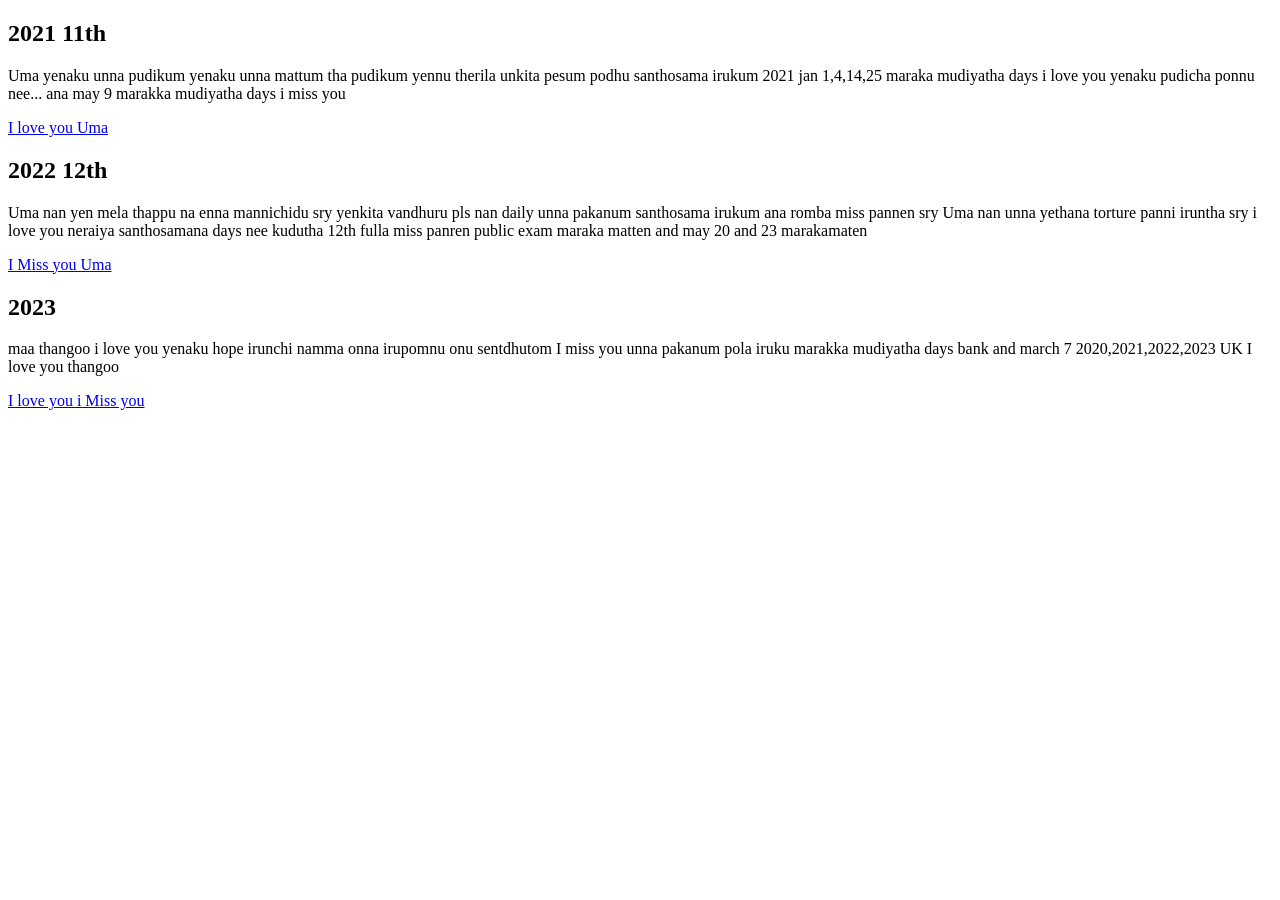
==== index.html @ 5418ebad "Rename i5.html to index.html" ====
<!DOCTYPE html>
<!-- saved from url=(0053)file:///C:/Users/ACER/OneDrive/Desktop/25/1index.html -->
<html>
<head>
<meta http-equiv="Content-Type" content="text/html; charset=windows-1252">
	<title>i5</title>
	<link rel="stylesheet" type="text/css" href="./i5_files/1style.css">
</head>
<body>
	<div class="container">
		<div class="box">
			<span></span>
			<div class="content">
				<h2>2021 11th</h2>
				<p>Uma yenaku unna pudikum yenaku unna mattum tha pudikum yennu therila unkita pesum podhu santhosama irukum 2021 jan 1,4,14,25 maraka mudiyatha days i love you yenaku pudicha ponnu nee...
				ana may 9 marakka mudiyatha days i miss you </p>
 <a href="file:///C:/Users/ACER/OneDrive/Desktop/25/1index.html#">I love you Uma</a>
			</div>
		</div>
	<div class="box">
			<span></span>
			<div class="content">
				<h2>2022 12th</h2>
				<p> Uma nan yen mela thappu na enna mannichidu sry yenkita vandhuru pls nan daily unna pakanum santhosama irukum ana romba miss pannen sry Uma nan unna yethana torture panni iruntha sry  i love you neraiya santhosamana days nee kudutha 12th  fulla miss panren public exam maraka matten and may 20 and 23 marakamaten</p>
 <a href="file:///C:/Users/ACER/OneDrive/Desktop/25/1index.html#">I Miss you Uma</a>
 </div>
		</div>
	
	<div class="box">
			<span></span>
			<div class="content">
				<h2>2023</h2>
				<p>maa thangoo i love you yenaku hope irunchi namma onna irupomnu onu sentdhutom I miss you unna pakanum pola iruku  marakka mudiyatha days bank and march 7 

				2020,2021,2022,2023 UK

				I love you thangoo </p>
 <a href="file:///C:/Users/ACER/OneDrive/Desktop/25/1index.html#">I love you i Miss you</a>
 </div>
		</div>
	</div>
 


</body>
</html>
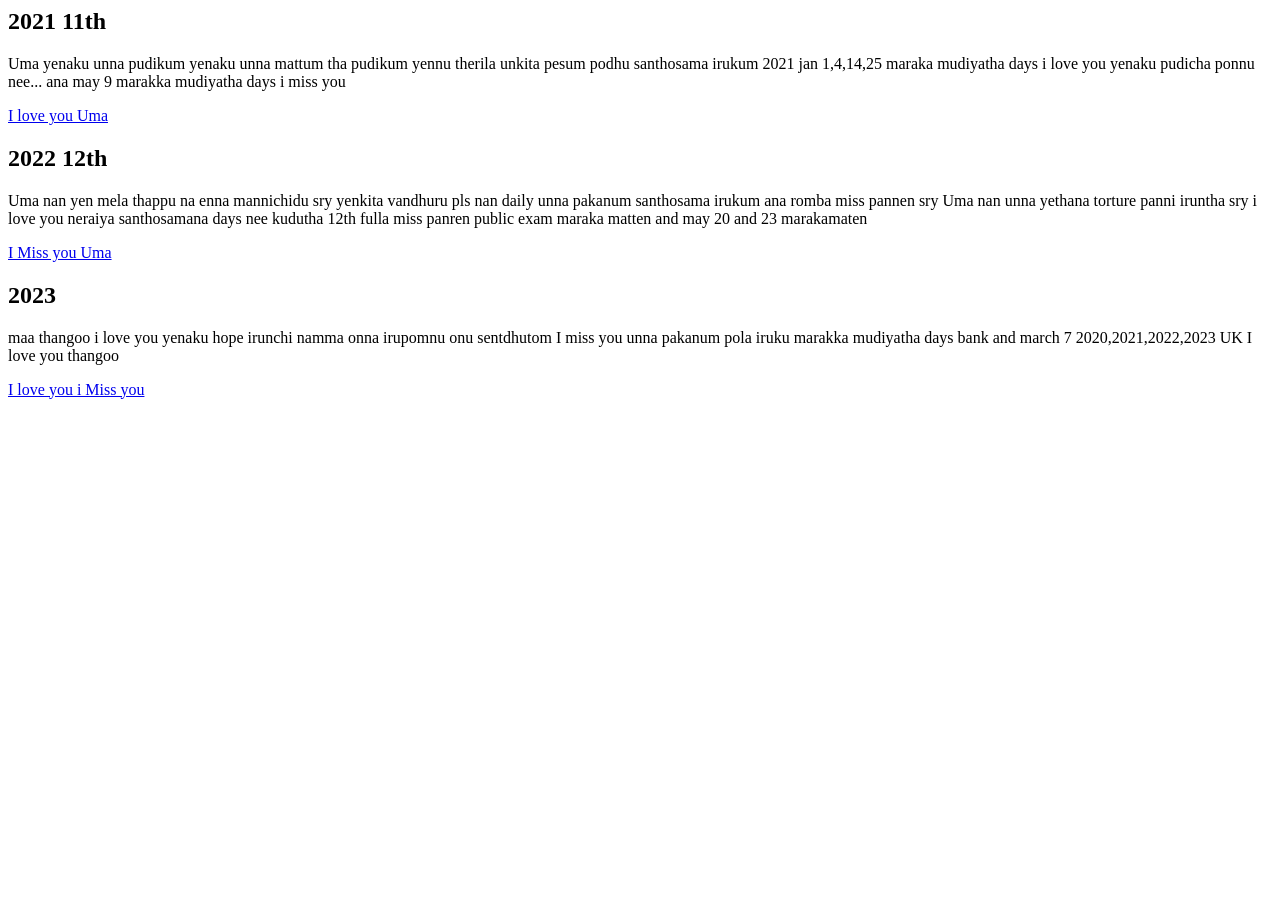
==== commit 8d87846f: "Update index.html" ====
--- a/index.html
+++ b/index.html
@@ -1,4 +1,4 @@
-<!DOCTYPE html>
+
 <!-- saved from url=(0053)file:///C:/Users/ACER/OneDrive/Desktop/25/1index.html -->
 <html>
 <head>
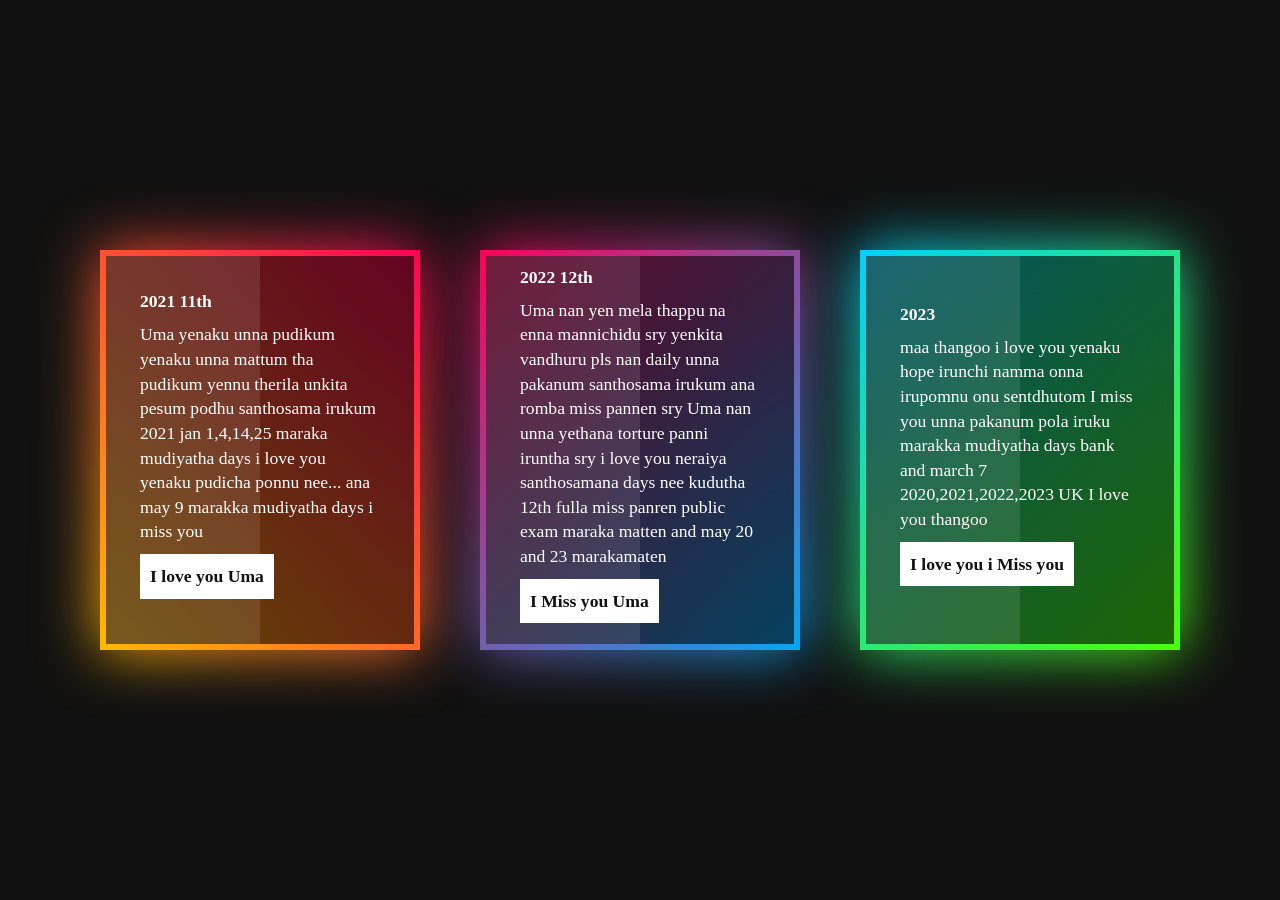
==== commit 763694ce: "Update index.html" ====
--- a/index.html
+++ b/index.html
@@ -5,6 +5,131 @@
 <meta http-equiv="Content-Type" content="text/html; charset=windows-1252">
 	<title>i5</title>
 	<link rel="stylesheet" type="text/css" href="./i5_files/1style.css">
+        <style>*
+{
+	margin: 0;
+	padding: 0; 
+	box-sizing: border-box;
+	font-family: consolas;
+}
+body
+{
+	display: flex;
+	justify-content: center;
+    align-items: center;
+    min-height: 100vh;
+    background: #111;
+}
+.container
+{
+	position: relative;
+	display: flex;
+	justify-content: center;
+	align-items: center;
+	padding: 40px 0;
+	flex-wrap: wrap;
+}
+.container .box 
+{
+   position: relative;
+   width: 320px;
+   height: 400px;
+   color: #fff;
+   background: #111;
+   display: flex;
+	justify-content: center;
+	align-items: center;
+    margin: 20px 30px;
+    transition: 0,5s;
+}
+.container .box:hover
+{
+	transform: translate(-20px);
+}
+.container .box::before
+{
+	content: '';
+	position: absolute;
+	top: 0;
+	left: 0;
+	width: 100%;
+	height: 100%;
+	background: linear-gradient(45deg,#ffbc00,#ff0058);
+}
+.container .box::after
+{
+	content: '';
+	position: absolute;
+	top: 0;
+	left: 0;
+	width: 100%;
+	height: 100%;
+	background: linear-gradient(45deg,#ffbc00,#ff0058);
+    filter:blur(30px) ;
+}
+.container .box:nth-child(2)::before,
+.container .box:nth-child(2)::after
+{
+	background: linear-gradient(315deg,#03a9f4,#ff0058);
+}
+.container .box:nth-child(3)::before,
+.container .box:nth-child(3)::after
+{
+	background: linear-gradient(315deg,#4dff03,#00d0ff);
+}
+.container .box span
+{
+	position: absolute;
+	top: 6px;
+	left: 6px;
+	right: 6px;
+	bottom: 6px;
+	background: rgba(0, 0, 0, 0.6);
+	z-index: 2;
+}
+.container .box span::before
+{
+	content: '';
+	position: absolute;
+	top: 0;
+	left: 0;
+	width: 50%;
+	height: 100%;
+	background: rgba(255, 255, 255, 0.1);
+    pointer-events: none;
+}
+.container .box .content
+{
+	position: relative;
+	z-index: 10;
+	padding: 20px 40px;
+}
+.container .box .content h2
+{
+	font-size: 1.1em;
+	color: #fff;
+	margin-bottom: 10px;
+} 
+.container .box .content p
+{
+	font-size: 1.1em;
+	color: #fff;
+	margin-bottom: 10px;
+	line-height: 1.4em;
+} 
+.container .box .content a
+{
+	font-size: 1.1em;
+	display: inline-block;
+	color: #111;
+	margin-bottom: 10px;
+	line-height: 1.4em;
+	background: #fff;
+	padding: 10px;
+	text-decoration: none;
+	font-weight: 700;
+} 
+</style>
 </head>
 <body>
 	<div class="container">
